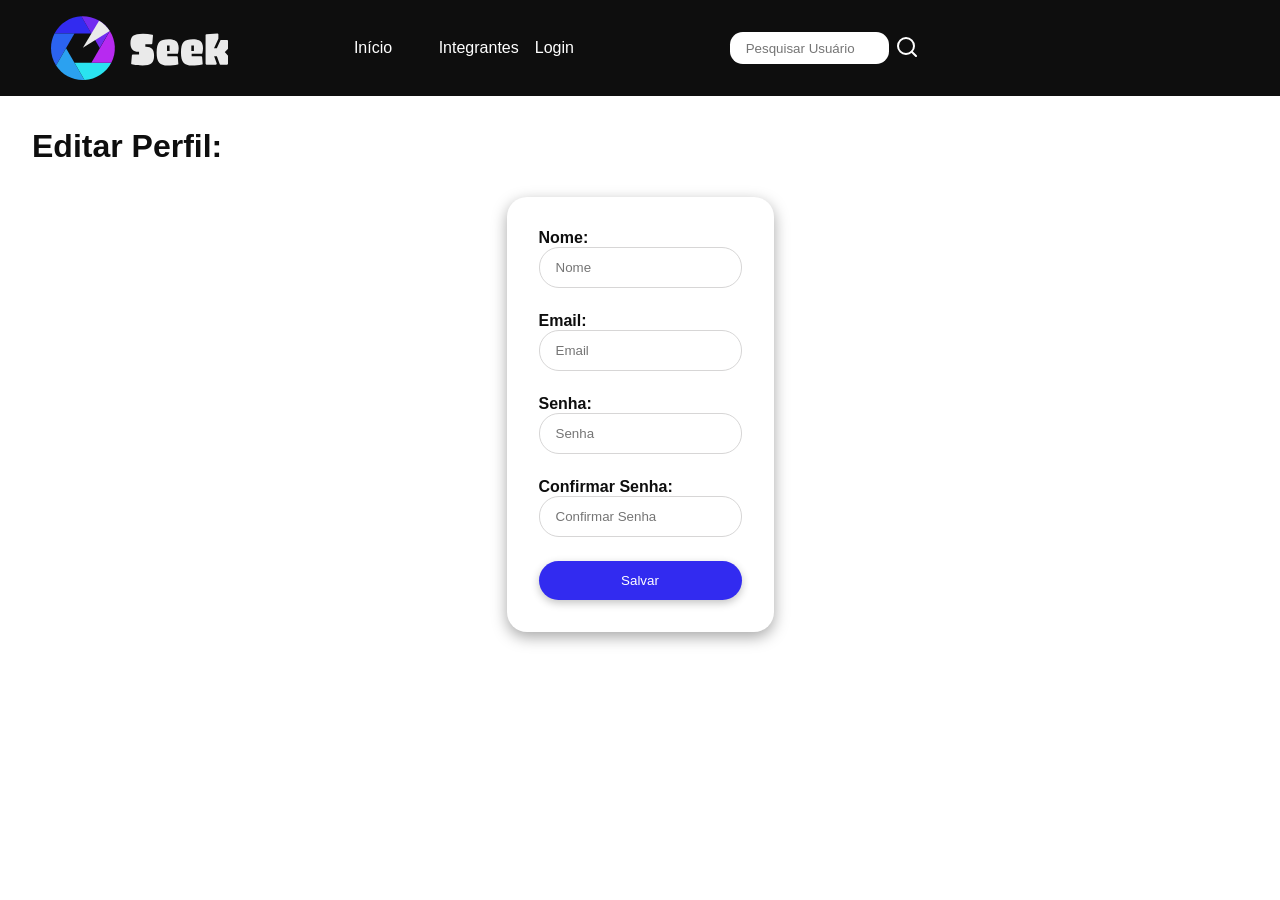
==== editarPerfil.html @ e59158ec "Add files via upload" ====
<!DOCTYPE html>
<html lang="pt-br">
<head>
    <meta charset="UTF-8">
    <meta name="viewport" content="width=device-width, initial-scale=1.0">
    <link rel="stylesheet" href="/css/style.css">
    <title>Editar Perfil</title>
</head>
<body>

    <header>

        <div class="logoSite">
            <a href="index.html">
                <img src="/img/Logo.svg" alt="Logo">
            </a>
        </div>

        <nav>
            <div>
                <a href="index.html">Início</a>
            </div>
            <div>
                <a href="integrantes.html">Integrantes</a>
            </div>
            <div>
                <a href="login.html">Login</a>
            </div>
        </nav>

        <div id="pesquisar">

            <form class="formSearch" action="#">
                <input type="search" name="tipo" placeholder="Pesquisar Usuário">
                <button><img src="/img/search2.svg" alt="Lupa"></button>
            </form>

        </div>

    </header>

    <main class="mainEdit">
        <h1>Editar Perfil:</h1>
        <form class="formEdit" action="#" method="post">

            <label for="nome">Nome:</label>
            <input class="modalInput" type="text" name="nome" placeholder="Nome" required>
            <label for="email">Email:</label>
            <input class="modalInput" type="email" name="email" placeholder="Email" required>
            <label for="password">Senha:</label>
            <input class="modalInput" type="password" name="password" placeholder="Senha" required>
            <label for="confirmPassword">Confirmar Senha:</label>
            <input class="modalInput" type="password" name="confirmPassword" placeholder="Confirmar Senha" required>

            <button class="form-btn" type="submit">Salvar</button>

        </form>
    </main>
    
</body>
</html>
---- css/style.css ----
:root {
    --cinzaBase: rgb(220, 220, 220);

    --cinzaBasee: rgb(158, 158, 158);

    --cinzaBasec: rgb(215, 214, 214);

    --laranjaBase: rgb(228, 95, 16);

    --brancoBase: rgb(255, 255, 255);

    --preto: #0E0E0E;

    --azulBase: #2B63F0;

    --azulBasee: #00008b;

    --azulBasec: rgb(116, 84, 233);

    --azulDesq: #322BF0;

    --roxobase: #942af1;

    --roxoc: rgb(172, 161, 210);

    --branco: #f3f3f3;

    --vermelhom: #EF0000;

    --ModoEscuroBase: #1F1F1F;
    --ModoEscuroFilt: #131313;
    --ModoEscuroMesc: #656565;
    --ModoEscuroMesc2: #555555;

    --ModoEscuroFontV: #5AB3FF;
    --ModoEscuroFontC: #E197FF;
}

* {
    margin: 0;
    padding: 0;
    box-sizing: border-box;
    font-family: Arial, Helvetica, sans-serif;
}

body {
    min-height: 100vh;
    display: flex;
    flex-direction: column;
    overflow-x: hidden;
}

a {
    text-decoration: none;
    color: var(--brancoBase);
}

/* header */

header {
    background-color: var(--preto);
    padding: 1rem;
    height: 6rem;
    display: flex;
    justify-content: space-around;
    align-items: center;
    gap: 3.5rem;
}

header .logoSite,
header .logoSite a,
header .logoSite a img {
    height: 100%;
}

header nav {
    display: flex;
    align-items: center;
    width: 20%;
    gap: 1rem;
}

header nav a:hover {
    color: var(--azulBase);
    transform: translateY(-0.2rem);
}

header nav div {
    width: 10rem;
}

header #pesquisar,
.formSearch {
    width: 40%;
    height: 100%;
    display: flex;
    align-items: center;
    gap: 0.5rem;
    position: relative;
}

header #pesquisar input {
    border: none;
    outline: none;
    width: 80%;
    height: 50%;
    border-radius: 0.8rem;
    padding: 1rem;
}

header #pesquisar button {
    border: none;
    background: none;
    cursor: pointer;
}

/* main */

main {
    height: auto;
    display: flex;
    flex-direction: column;
    align-items: center;
    justify-content: center;
}

main h1 {
    align-self: flex-start;
    margin: 2rem;
    color: var(--preto);
}

.mainIndex #dados-container {
    display: grid;
    grid-template-columns: repeat(4, 1fr);
    gap: 1rem;
}

.mainIndex #dados-container div {
    background-color: var(--cinzaBase);
    padding: 1rem;
    border-radius: 20px;
    display: flex;
    flex-direction: column;
    gap: 0.5rem;
}

.mainIndex #dados-container div .btn-container {
    display: flex;
    flex-direction: row;
}

.mainIndex #dados-container div .btn-container button {
    border: none;
    background: none;
    color: var(--vermelhom);
    font-weight: bold;
}

.mainIndex #dados-container div a {
    color: var(--azulBase);
    font-weight: bold;
}

/* Integrantes */

.mainIntegrantes ul {
    list-style-type: none;
    display: flex;
    flex-direction: column;
    align-self: flex-start;
    gap: 0.5rem;
    color: var(--preto);
    margin-left: 3rem;
}

/* Editar Perfil */

.mainEdit {
    height: auto;
    display: flex;
    flex-direction: column;
    align-items: center;
    justify-content: center;
}

.formEdit {
    display: flex;
    justify-content: center;
    align-items: center;
    flex-direction: column;
    background-color: var(--brancoBase);
    box-shadow: rgba(0, 0, 0, 0.35) 0px 5px 15px;
    border-radius: 20px;
    padding: 2rem;
}

.formEdit label {
    align-self: flex-start;
    color: var(--preto);
    font-weight: bold;
}

.modalInput {
    border-radius: 20px;
    border: 1px solid var(--cinzaBasec);
    outline: 0 !important;
    box-sizing: border-box;
    padding: 0.75rem 1rem;
    margin-bottom: 1.5rem;
}

.form-btn {
    width: 100%;
    padding: 0.75rem 1rem;
    font-family: "Lucida Sans", "Lucida Sans Regular", "Lucida Grande", "Lucida Sans Unicode", "Geneva", Verdana, sans-serif;
    border-radius: 20px;
    border: 0 !important;
    outline: 0 !important;
    background: var(--azulDesq);
    color: var(--brancoBase);
    cursor: pointer;
    box-shadow: rgba(0, 0, 0, 0.24) 0 3px 8px;
    display: flex;
    justify-content: center;
    align-items: center;
}
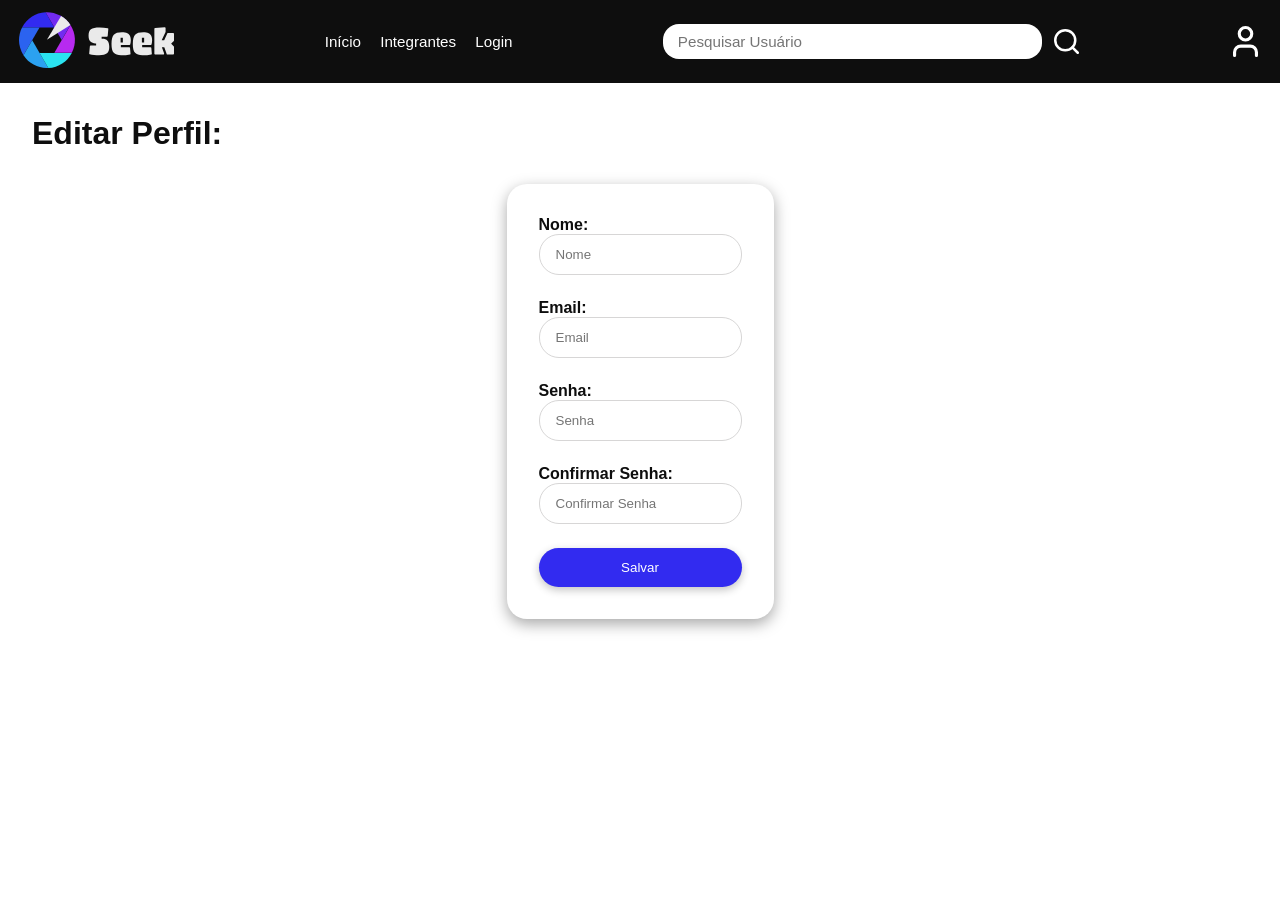
==== commit 4f6a78ac: "Add profile icon and revamp header/styles Add a reusable profile icon and overhaul header/controls s" ====
--- a/editarPerfil.html
+++ b/editarPerfil.html
@@ -37,6 +37,10 @@
 
         </div>
 
+        <div class="perfilIcone" aria-label="Perfil">
+            <img src="/img/user2.svg" alt="Usuário">
+        </div>
+
     </header>
 
     <main class="mainEdit">
--- a/css/style.css
+++ b/css/style.css
@@ -59,39 +59,38 @@
 
 header {
     background-color: var(--preto);
-    padding: 1rem;
-    height: 6rem;
-    display: flex;
-    justify-content: space-around;
-    align-items: center;
-    gap: 3.5rem;
-}
-
-header .logoSite,
-header .logoSite a,
-header .logoSite a img {
-    height: 100%;
+    padding: 0 1.2rem;
+    height: 5.2rem;
+    display: flex;
+    justify-content: space-between;
+    align-items: center;
+    gap: 1.25rem;
+}
+
+header .logoSite img {
+    height: 3.5rem;
 }
 
 header nav {
     display: flex;
     align-items: center;
-    width: 20%;
-    gap: 1rem;
+    gap: 1.2rem;
 }
 
 header nav a:hover {
     color: var(--azulBase);
-    transform: translateY(-0.2rem);
-}
-
-header nav div {
-    width: 10rem;
+}
+
+header nav a {
+    font-size: 0.95rem;
+    color: #ffffff;
+    transition: color 0.2s ease;
 }
 
 header #pesquisar,
 .formSearch {
-    width: 40%;
+    width: 26rem;
+    max-width: 100%;
     height: 100%;
     display: flex;
     align-items: center;
@@ -102,16 +101,89 @@
 header #pesquisar input {
     border: none;
     outline: none;
-    width: 80%;
-    height: 50%;
-    border-radius: 0.8rem;
-    padding: 1rem;
+    width: 100%;
+    height: 2.15rem;
+    border-radius: 1rem;
+    padding: 0.5rem 0.9rem;
+    font-size: 0.95rem;
+    color: #2b2b2b;
 }
 
 header #pesquisar button {
     border: none;
     background: none;
     cursor: pointer;
+    display: flex;
+    align-items: center;
+}
+
+header #pesquisar button img {
+    width: 1.6rem;
+    height: 1.6rem;
+    margin-left: 0.25rem;
+}
+
+header .perfilIcone {
+    width: 1.9rem;
+    height: 1.9rem;
+    display: flex;
+    align-items: center;
+    justify-content: center;
+}
+
+header .perfilIcone img {
+    width: 100%;
+    height: 100%;
+    object-fit: contain;
+}
+
+@media (max-width: 1200px) {
+    header {
+        padding: 0 0.85rem;
+        gap: 1rem;
+    }
+
+    header nav {
+        gap: 1.1rem;
+    }
+
+    header nav a {
+        font-size: 0.95rem;
+    }
+
+    header #pesquisar,
+    .formSearch {
+        width: 20rem;
+    }
+}
+
+@media (max-width: 860px) {
+    header {
+        height: auto;
+        padding: 1rem;
+        flex-wrap: wrap;
+        justify-content: center;
+        row-gap: 0.8rem;
+    }
+
+    header .logoSite {
+        height: 4rem;
+    }
+
+    header nav {
+        width: 100%;
+        justify-content: center;
+        flex-wrap: wrap;
+    }
+
+    header #pesquisar,
+    .formSearch {
+        width: min(100%, 34rem);
+    }
+
+    header .perfilIcone {
+        margin-top: 0.2rem;
+    }
 }
 
 /* main */
@@ -137,29 +209,56 @@
 }
 
 .mainIndex #dados-container div {
-    background-color: var(--cinzaBase);
-    padding: 1rem;
-    border-radius: 20px;
-    display: flex;
-    flex-direction: column;
-    gap: 0.5rem;
+    background: linear-gradient(135deg, #f5f5f5 0%, #e8e8e8 100%);
+    padding: 1.5rem 1.5rem 0.5rem 1.5rem;
+    border-radius: 12px;
+    display: flex;
+    flex-direction: column;
+    gap: 0.8rem;
+}
+
+.mainIndex #dados-container div p {
+    font-size: 0.95rem;
+    line-height: 1.4;
+    color: #1a1a1a;
 }
 
 .mainIndex #dados-container div .btn-container {
     display: flex;
-    flex-direction: row;
-}
-
-.mainIndex #dados-container div .btn-container button {
-    border: none;
-    background: none;
-    color: var(--vermelhom);
-    font-weight: bold;
-}
-
-.mainIndex #dados-container div a {
-    color: var(--azulBase);
-    font-weight: bold;
+    flex-direction: column;
+    gap: 0.6rem;
+    margin-top: auto;
+    padding-top: 1.2rem;
+    border-top: 1px solid rgba(0, 0, 0, 0.1);
+}
+
+.mainIndex #dados-container div .btn-container button,
+.mainIndex #dados-container div .btn-container .btn-editar {
+    border: 1px solid #ccc;
+    background: var(--azulBase);
+    cursor: pointer;
+    font-size: 0.9rem;
+    padding: 0.6rem 1rem;
+    transition: transform 0.2s;
+    border-radius: 4px;
+    display: block;
+    text-align: center;
+    color: var(--branco);
+}
+
+.mainIndex #dados-container div .btn-container .btn-excluir {
+    background-color: var(--vermelhom);
+    color: white;
+    border-color: var(--vermelhom);
+}
+
+.mainIndex #dados-container div .btn-container button:hover,
+.mainIndex #dados-container div .btn-container .btn-editar:hover {
+    transform: scale(1.1);
+}
+
+.mainIndex #dados-container div .btn-container .btn-editar {
+    color: var(--branco);
 }
 
 /* Integrantes */
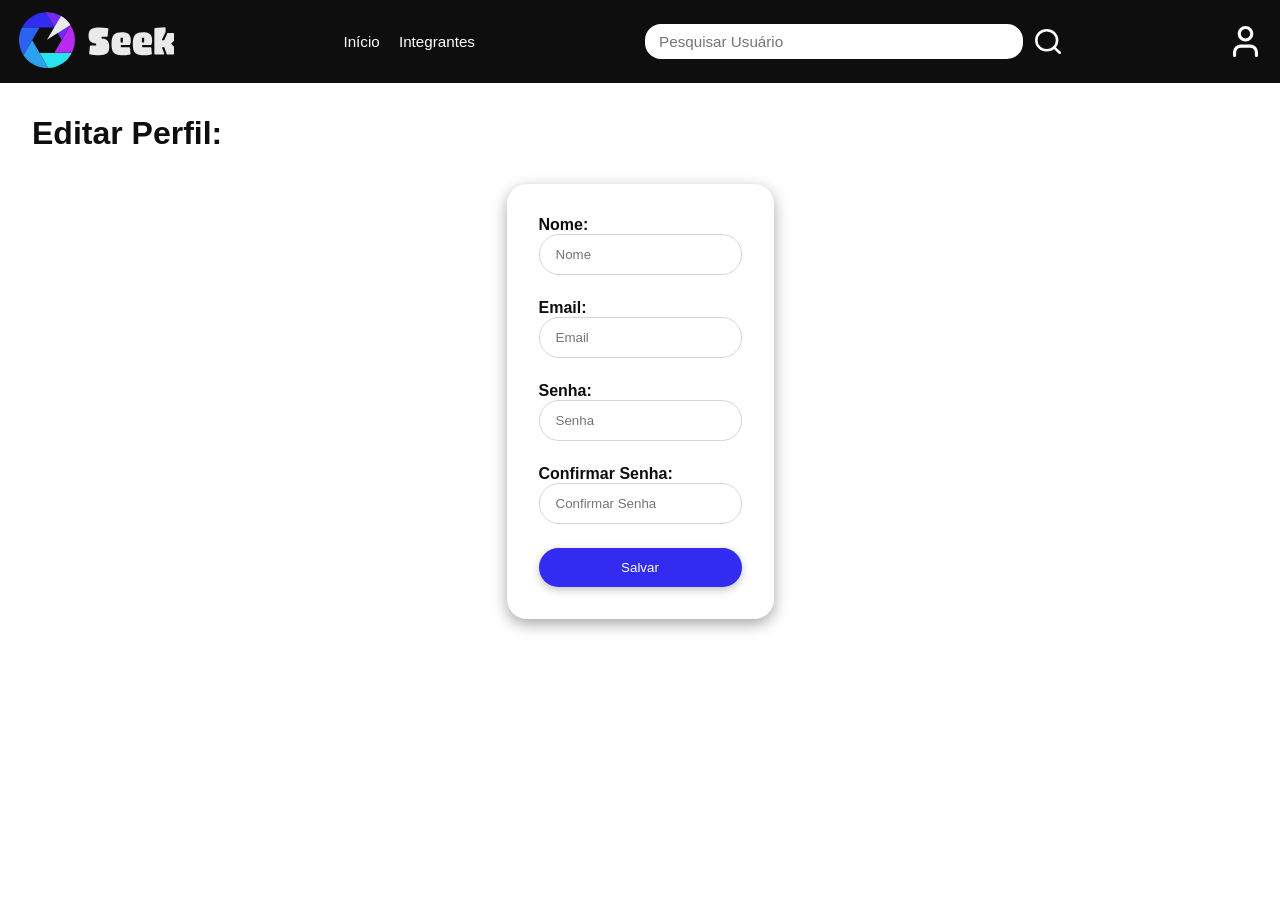
==== commit 0cabd9dd: "Add login modal and profile button Add a reusable login modal and JavaScript handler to abrir/fechar" ====
--- a/editarPerfil.html
+++ b/editarPerfil.html
@@ -1,12 +1,42 @@
 <!DOCTYPE html>
 <html lang="pt-br">
+
 <head>
     <meta charset="UTF-8">
     <meta name="viewport" content="width=device-width, initial-scale=1.0">
     <link rel="stylesheet" href="/css/style.css">
     <title>Editar Perfil</title>
+    <script>
+        function configurarModalLogin() {
+            const perfilBtn = document.querySelector(".perfilIcone");
+            const modal = document.getElementById("login-modal");
+            const fecharModal = document.getElementById("fechar-login-modal");
+
+            if (!perfilBtn || !modal || !fecharModal) {
+                return;
+            }
+
+            perfilBtn.addEventListener("click", (event) => {
+                modal.classList.add("ativo");
+                modal.setAttribute("aria-hidden", "false");
+            });
+            fecharModal.addEventListener("click", () => {
+                modal.classList.remove("ativo");
+                modal.setAttribute("aria-hidden", "true");
+            });
+
+
+        }
+
+        window.onload = () => {
+            configurarModalLogin();
+        };
+
+    </script>
 </head>
+
 <body>
+
 
     <header>
 
@@ -17,15 +47,19 @@
         </div>
 
         <nav>
+
             <div>
                 <a href="index.html">Início</a>
             </div>
+
             <div>
                 <a href="integrantes.html">Integrantes</a>
             </div>
-            <div>
+
+            <!-- <div>
                 <a href="login.html">Login</a>
-            </div>
+            </div> -->
+
         </nav>
 
         <div id="pesquisar">
@@ -37,9 +71,9 @@
 
         </div>
 
-        <div class="perfilIcone" aria-label="Perfil">
+        <button class="perfilIcone" aria-label="Perfil" type="button">
             <img src="/img/user2.svg" alt="Usuário">
-        </div>
+        </button>
 
     </header>
 
@@ -60,6 +94,15 @@
 
         </form>
     </main>
-    
+
+    <div id="login-modal" class="login-modal-overlay" aria-hidden="true">
+        <div class="login-modal" role="dialog" aria-modal="true" aria-labelledby="login-modal-texto">
+            <button id="fechar-login-modal" class="login-modal-close" type="button" aria-label="Fechar">x</button>
+            <p id="login-modal-texto">Voce ainda nao fez login.</p>
+            <a class="login-modal-link" href="login.html">Clique aqui para fazer login</a>
+        </div>
+    </div>
+
 </body>
+
 </html>
--- a/css/style.css
+++ b/css/style.css
@@ -129,12 +129,84 @@
     display: flex;
     align-items: center;
     justify-content: center;
+    border: none;
+    background: none;
+    padding: 0;
+    cursor: pointer;
 }
 
 header .perfilIcone img {
     width: 100%;
     height: 100%;
     object-fit: contain;
+}
+
+header .perfilIcone:hover {
+    opacity: 0.85;
+}
+
+.login-modal-overlay {
+    position: fixed;
+    top: 5.9rem;
+    right: 1rem;
+    display: none;
+    z-index: 1000;
+}
+
+.login-modal-overlay[aria-hidden="true"] {
+    pointer-events: none;
+}
+
+.login-modal-overlay[aria-hidden="false"] {
+    pointer-events: auto;
+    z-index: 1000;
+}
+
+.login-modal-overlay.ativo {
+    display: block;
+}
+
+.login-modal {
+    width: min(330px, calc(100vw - 2rem));
+    background: var(--brancoBase);
+    border-radius: 12px;
+    padding: 1rem 1rem 0.9rem;
+    border: 1px solid rgba(0, 0, 0, 0.12);
+    box-shadow: 0 12px 24px rgba(0, 0, 0, 0.22);
+    position: relative;
+    display: flex;
+    flex-direction: column;
+    gap: 0.65rem;
+}
+
+.login-modal p {
+    color: var(--preto);
+    font-size: 1rem;
+    line-height: 1.4;
+}
+
+.login-modal-link {
+    color: var(--azulBase);
+    font-weight: bold;
+}
+
+.login-modal-close {
+    position: absolute;
+    right: 0.5rem;
+    top: 0.4rem;
+    border: none;
+    background: none;
+    color: #666;
+    font-size: 1.2rem;
+    cursor: pointer;
+}
+
+@media (max-width: 560px) {
+    .login-modal-overlay {
+        top: auto;
+        bottom: 0.75rem;
+        right: 0.75rem;
+    }
 }
 
 @media (max-width: 1200px) {
@@ -186,6 +258,42 @@
     }
 }
 
+@media (max-width: 560px) {
+    header {
+        padding: 0.75rem;
+        row-gap: 0.6rem;
+    }
+
+    header .logoSite img {
+        height: 2.8rem;
+    }
+
+    header nav {
+        gap: 0.8rem;
+    }
+
+    header nav a {
+        font-size: 0.9rem;
+    }
+
+    header #pesquisar input {
+        height: 2rem;
+        font-size: 0.9rem;
+        padding: 0.45rem 0.8rem;
+    }
+
+    header #pesquisar button img {
+        width: 1.35rem;
+        height: 1.35rem;
+        margin-left: 0.1rem;
+    }
+
+    header .perfilIcone {
+        width: 1.6rem;
+        height: 1.6rem;
+    }
+}
+
 /* main */
 
 main {
@@ -204,8 +312,10 @@
 
 .mainIndex #dados-container {
     display: grid;
-    grid-template-columns: repeat(4, 1fr);
+    grid-template-columns: repeat(4, minmax(220px, 1fr));
     gap: 1rem;
+    width: 100%;
+    padding: 0 1rem 1.5rem;
 }
 
 .mainIndex #dados-container div {
@@ -261,6 +371,37 @@
     color: var(--branco);
 }
 
+@media (max-width: 1100px) {
+    .mainIndex #dados-container {
+        grid-template-columns: repeat(3, minmax(220px, 1fr));
+    }
+}
+
+@media (max-width: 840px) {
+    .mainIndex #dados-container {
+        grid-template-columns: repeat(2, minmax(220px, 1fr));
+    }
+
+    main h1 {
+        margin: 1.5rem 1rem;
+    }
+}
+
+@media (max-width: 560px) {
+    .mainIndex #dados-container {
+        grid-template-columns: 1fr;
+        padding: 0 0.75rem 1rem;
+    }
+
+    .mainIndex #dados-container div {
+        padding: 1.1rem 1rem 0.5rem 1rem;
+    }
+
+    .mainIndex #dados-container div p {
+        font-size: 0.92rem;
+    }
+}
+
 /* Integrantes */
 
 .mainIntegrantes ul {
